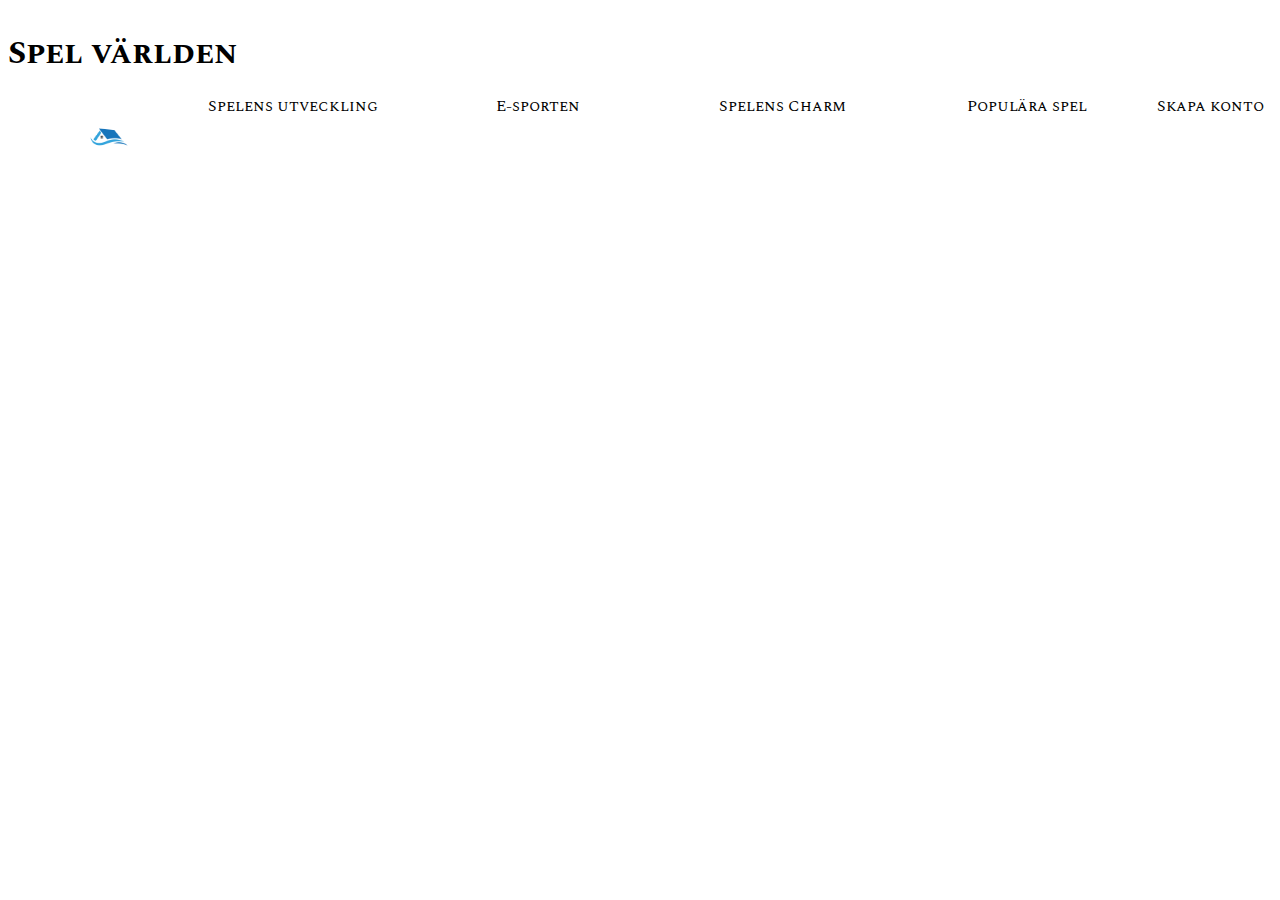
==== index.html @ deb36e64 "Gjort en del av  grunden till startsidan" ====
<!DOCTYPE html>
<html lang="sv">
<head>
    <meta charset="UTF-8">
    <meta name="viewport" content="width=device-width, initial-scale=1.0">
    <link rel="stylesheet" href="style.css">
    <title>Spel världen</title>
</head>

<body>
    <div class="wrapper">
        <header>
            <h1>Spel världen</h1>
        </header>
        <nav>
            <ul>
                <li>
                    <a href="index.html"> <img src="/Bilder/output-onlinejpgtools.png" alt="Hem logga"></a>
                </li>

                <li>
                    <a href="spelensUtveckling.html"> Spelens utveckling</a>
                </li>

                <li>
                    <a href="e-sproten.html"> E-sporten</a>
                </li>

                <li>
                    <a href="spelensCharm.html"> Spelens Charm</a>
                </li>

                <li>
                    <a href="populäraSpel.html"> Populära spel</a>
                </li>

                <li>
                    <a href="skapakonto.html"> Skapa konto</a>
                </li>
            </ul>
        </nav>
    </div>

    <main>

    </main>

    <footer>

    </footer>
</body>
</html>
---- style.css ----
@import url('https://fonts.googleapis.com/css2?family=Spectral+SC:ital,wght@0,200;0,300;0,400;0,500;0,600;0,700;0,800;1,200;1,300;1,400;1,500;1,600;1,700;1,800&display=swap');

.wrapper{
    width: 100%;
    min-height: 100%;
    margin: 0;
    display: grid;
    grid-template-rows:70px 70px auto auto;
    grid-template-areas: 
    "header"
    "nav"
    "main"
    "footer"
}

body{
    font-family: "Spectral SC", serif, 'Segoe UI', Tahoma, Geneva, Verdana, sans-serif; /*  Visar prioritering på typsnitt, så alltid något kan användas */
}

nav{
    grid-area: nav;
    width: 100%;
    height: 100%;
}

nav ul{
    display: grid;
    grid-template-columns: 0.5fr 1fr 1fr 1fr 1fr 0.5fr;
}

nav li{
    list-style-type: none;
    text-align: center;
}

a:link{
    text-decoration: none;
    color: black;
}

nav > ul > li > a > img{
    width: 70%;
}
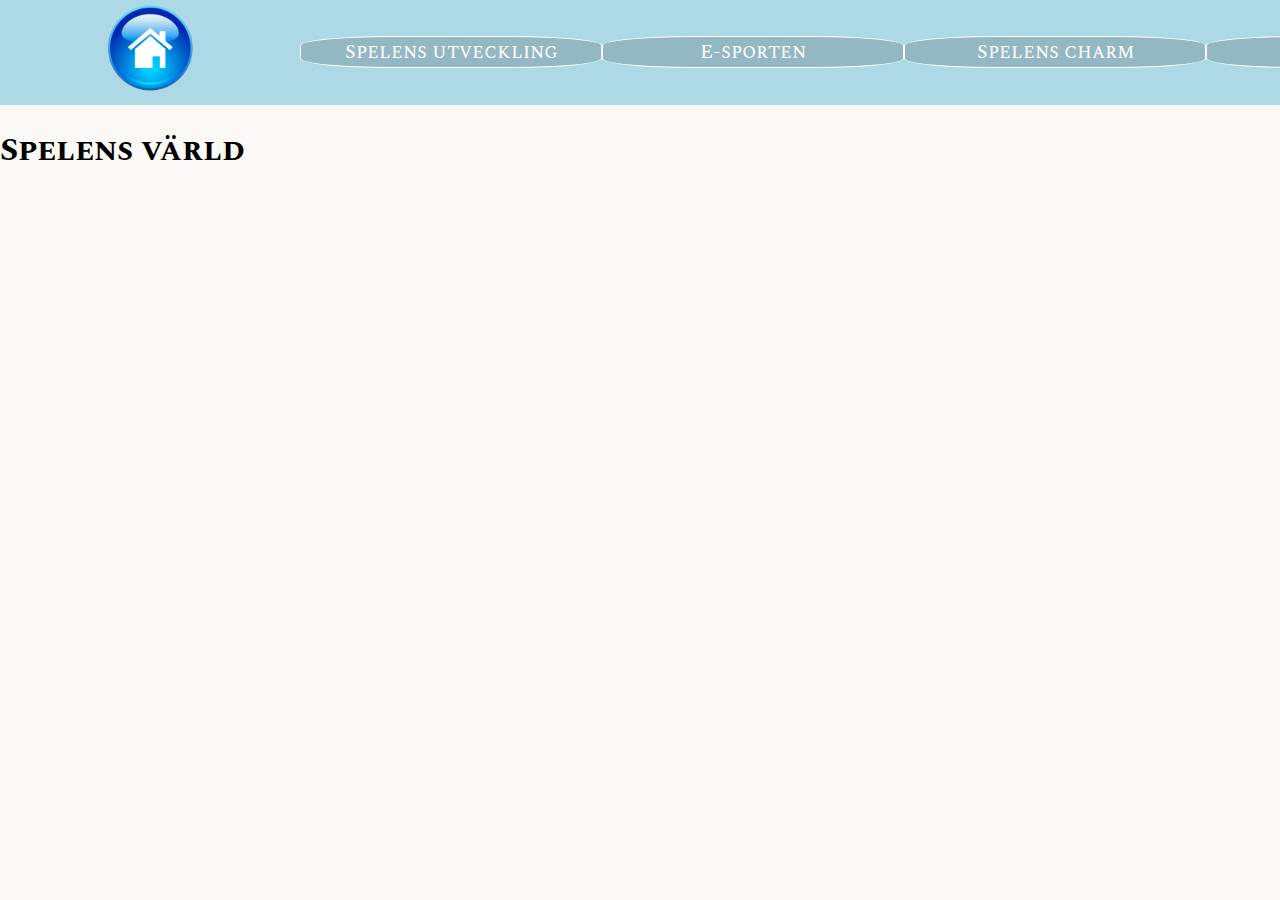
==== commit 8c7e7479: "anal" ====
--- a/index.html
+++ b/index.html
@@ -8,37 +8,38 @@
 </head>
 
 <body>
-    <div class="wrapper">
+    
+    <div class = "wrapper">
         <header>
-            <h1>Spel världen</h1>
+            <nav>
+                <ul>
+                    <li>
+                        <a href="index.html"> <img src="/Bilder/hemKnapp.png" alt="Hem knapp"></a>
+                    </li>
+
+                    <li>
+                        <a href="spelensUtveckling.html"> Spelens utveckling</a>
+                    </li>
+
+                    <li>
+                        <a href="e-sproten.html"> E-sporten</a>
+                    </li>
+
+                    <li>
+                        <a href="spelensCharm.html"> Spelens charm</a>
+                    </li>
+
+                    <li>
+                        <a href="populäraSpel.html"> Populära spel</a>
+                    </li>
+
+                    <li>
+                        <a href="skapakonto.html"> <img src="/Bilder/skapaKontoLogga.png" alt="Skapa konto"></a>
+                    </li>
+                </ul>
+            </nav>
+            <h1>Spelens värld</h1>
         </header>
-        <nav>
-            <ul>
-                <li>
-                    <a href="index.html"> <img src="/Bilder/output-onlinejpgtools.png" alt="Hem logga"></a>
-                </li>
-
-                <li>
-                    <a href="spelensUtveckling.html"> Spelens utveckling</a>
-                </li>
-
-                <li>
-                    <a href="e-sproten.html"> E-sporten</a>
-                </li>
-
-                <li>
-                    <a href="spelensCharm.html"> Spelens Charm</a>
-                </li>
-
-                <li>
-                    <a href="populäraSpel.html"> Populära spel</a>
-                </li>
-
-                <li>
-                    <a href="skapakonto.html"> Skapa konto</a>
-                </li>
-            </ul>
-        </nav>
     </div>
 
     <main>
--- a/style.css
+++ b/style.css
@@ -5,7 +5,7 @@
     min-height: 100%;
     margin: 0;
     display: grid;
-    grid-template-rows:70px 70px auto auto;
+    grid-template-rows:185px 70px auto auto;
     grid-template-areas: 
     "header"
     "nav"
@@ -15,29 +15,68 @@
 
 body{
     font-family: "Spectral SC", serif, 'Segoe UI', Tahoma, Geneva, Verdana, sans-serif; /*  Visar prioritering på typsnitt, så alltid något kan användas */
+    margin: 0;
+    background-color: #FAF9F6;
 }
 
-nav{
-    grid-area: nav;
-    width: 100%;
-    height: 100%;
+header > nav{
+    background-color: #ADD8E6;
 }
 
-nav ul{
+
+header > nav ul{
     display: grid;
     grid-template-columns: 0.5fr 1fr 1fr 1fr 1fr 0.5fr;
+    align-items: center;
+    justify-items: center;
+    margin: 0;
+    padding: 0;
 }
 
-nav li{
+header > nav li{
     list-style-type: none;
     text-align: center;
+    border: thin solid rgb(255, 255, 255);
+    border-radius: 30%;
+    background-color:rgba(0, 0, 0, 0.150);
+    width: 15em;
+    font-size: 2.5ch;
+    transition: 0.5s;
+    color: white;
+}
+
+header > nav li:hover{
+    transition: 0.5s;
+    font-size: 3ch;
+}
+
+header > nav li:nth-child(6){
+    border: thin none rgb(0, 0, 0);
+    background-color: #ADD8E6;
+}
+
+header > nav li:nth-child(1){
+    border: thin none rgb(0, 0, 0);
+    background-color: #ADD8E6;
 }
 
 a:link{
     text-decoration: none;
-    color: black;
+    color: rgb(255, 255,255);
 }
 
-nav > ul > li > a > img{
-    width: 70%;
+header > nav > ul > li > a > img{
+    width: 30%;
+    transition: 0.5s;
 }
+
+header > nav > ul > li > a > img:hover{
+    width: 40%;
+    transition: 0.5s;
+}
+
+
+main{
+    display: grid;
+    grid-template-columns: 1fr 1fr;
+}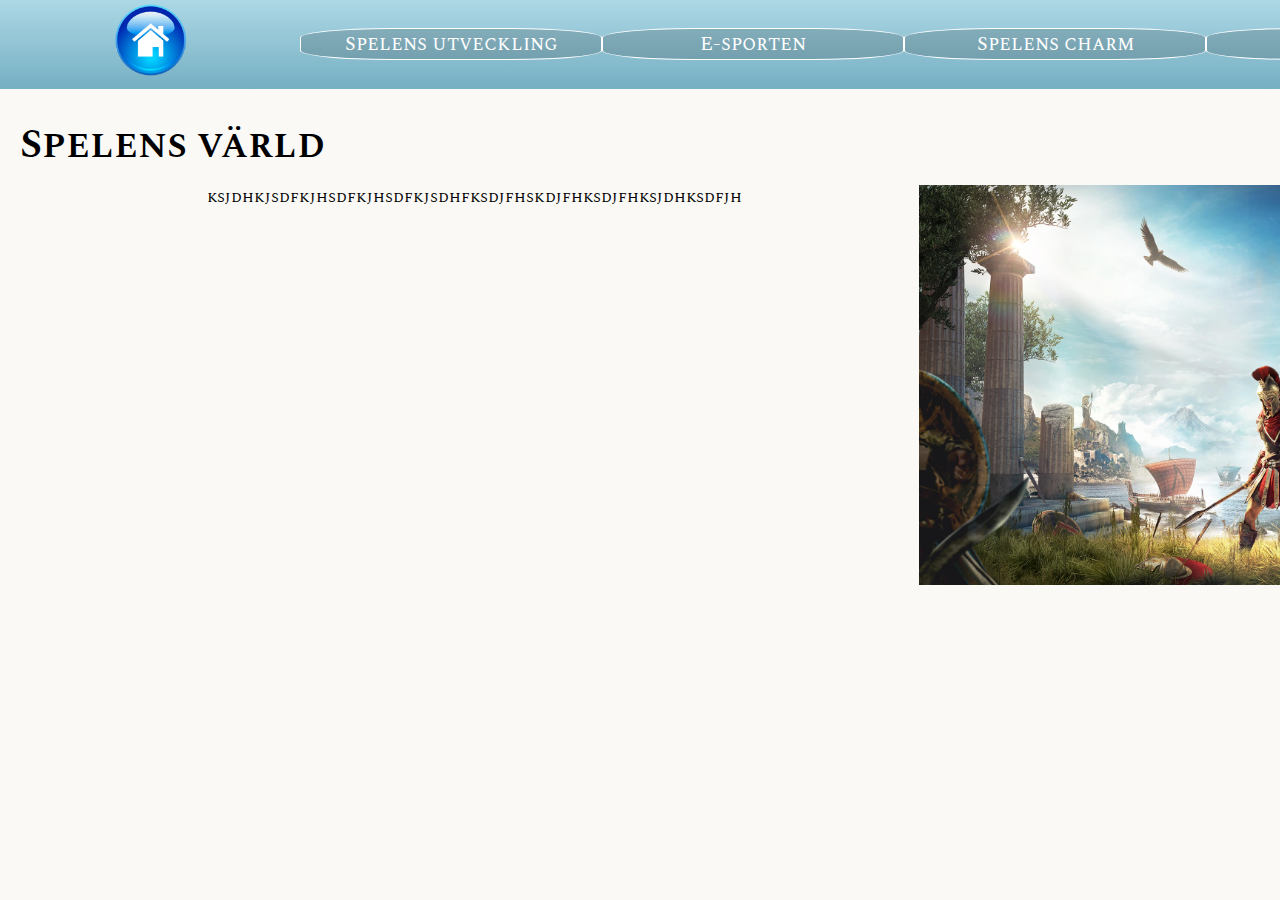
==== commit 8d845454: "Golbal menyn är klar och startsidan på börjad" ====
--- a/index.html
+++ b/index.html
@@ -40,14 +40,23 @@
             </nav>
             <h1>Spelens värld</h1>
         </header>
-    </div>
 
     <main>
+
+        <section>
+            ksjdhkjsdfkjhsdfkjhsdfkjsdhfksdjfhskdjfhksdjfhksjdhksdfjh
+        </section>
+
+        <section>
+            <img src="/Bilder/assassin.jpg" alt="Bild från Assassin's creed">
+        </section>
 
     </main>
 
     <footer>
 
     </footer>
+</div>
+
 </body>
 </html>--- a/style.css
+++ b/style.css
@@ -19,8 +19,25 @@
     background-color: #FAF9F6;
 }
 
+main{
+    display: grid;
+    grid-template-columns: 1fr 1fr;
+    padding-left: 30px;
+    justify-items: center;
+}
+
+main > section:nth-child(2) > img {
+    width: 80%;
+}
+
+h1{
+    font-size: 40px;
+    font-weight: 600;
+    padding-left: 20px;
+}
+
 header > nav{
-    background-color: #ADD8E6;
+    background-image: linear-gradient(#ADD8E6, #75afc2  );
 }
 
 
@@ -39,25 +56,25 @@
     border: thin solid rgb(255, 255, 255);
     border-radius: 30%;
     background-color:rgba(0, 0, 0, 0.150);
-    width: 15em;
+    width: 300px;
     font-size: 2.5ch;
+    color: white;
     transition: 0.5s;
-    color: white;
 }
 
 header > nav li:hover{
     transition: 0.5s;
-    font-size: 3ch;
+    transform: scale(1.05);
 }
 
-header > nav li:nth-child(6){
+header > nav li:nth-child(1), header > nav li:nth-child(6) {
     border: thin none rgb(0, 0, 0);
-    background-color: #ADD8E6;
+    background-color: rgb(0, 0, 0, 0);
 }
 
-header > nav li:nth-child(1){
-    border: thin none rgb(0, 0, 0);
-    background-color: #ADD8E6;
+
+header > nav li:nth-child(1):hover{
+    
 }
 
 a:link{
@@ -66,17 +83,6 @@
 }
 
 header > nav > ul > li > a > img{
-    width: 30%;
+    width: 75px;
     transition: 0.5s;
 }
-
-header > nav > ul > li > a > img:hover{
-    width: 40%;
-    transition: 0.5s;
-}
-
-
-main{
-    display: grid;
-    grid-template-columns: 1fr 1fr;
-}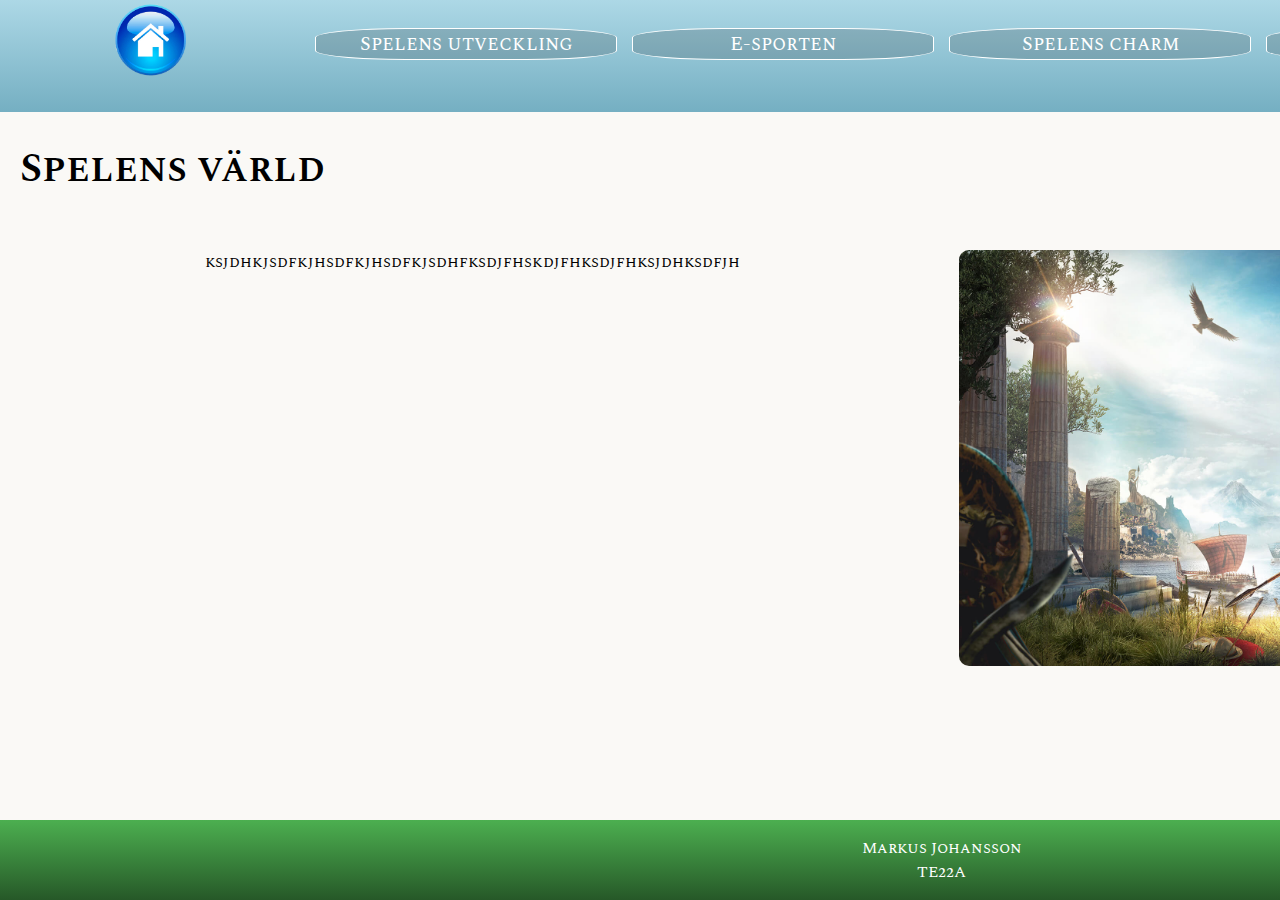
==== commit a78f7609: "gjort mycket" ====
--- a/index.html
+++ b/index.html
@@ -9,12 +9,12 @@
 
 <body>
     
-    <div class = "wrapper">
+    <div class="wrapper">
         <header>
             <nav>
                 <ul>
                     <li>
-                        <a href="index.html"> <img src="/Bilder/hemKnapp.png" alt="Hem knapp"></a>
+                        <a href="index.html"><img src="/Bilder/hemKnapp.png" alt="Hem knapp"></a>
                     </li>
 
                     <li>
@@ -22,7 +22,7 @@
                     </li>
 
                     <li>
-                        <a href="e-sproten.html"> E-sporten</a>
+                        <a href="e-sporten.html"> E-sporten</a>
                     </li>
 
                     <li>
@@ -54,7 +54,7 @@
     </main>
 
     <footer>
-
+        <p>Markus Johansson <br> TE22A </p>
     </footer>
 </div>
 
--- a/style.css
+++ b/style.css
@@ -2,55 +2,55 @@
 
 .wrapper{
     width: 100%;
-    min-height: 100%;
-    margin: 0;
-    display: grid;
-    grid-template-rows:185px 70px auto auto;
+    height: 100%;
+    margin: 0;
+    display: grid;
+    grid-template-rows:250px auto 80px;
     grid-template-areas: 
     "header"
-    "nav"
     "main"
     "footer"
 }
 
-body{
-    font-family: "Spectral SC", serif, 'Segoe UI', Tahoma, Geneva, Verdana, sans-serif; /*  Visar prioritering på typsnitt, så alltid något kan användas */
-    margin: 0;
-    background-color: #FAF9F6;
-}
-
-main{
-    display: grid;
-    grid-template-columns: 1fr 1fr;
-    padding-left: 30px;
-    justify-items: center;
-}
-
-main > section:nth-child(2) > img {
-    width: 80%;
-}
-
-h1{
-    font-size: 40px;
-    font-weight: 600;
-    padding-left: 20px;
+header{
+    grid-area: header;
+    display: grid;
+    grid-template-rows: auto auto;
+}
+
+header > nav:first-of-type ul{
+    display: grid;
+    grid-template-columns: 0.5fr 1fr 1fr 1fr 1fr 0.5fr;
+    align-items: center;
+    justify-items: center;
+    margin: 0;
+    padding: 0;
+    gap: 15px;
+}
+
+nav > ul{
+    display: grid;
+    grid-template-columns: 1fr 1fr;
+    align-items: center;
+    justify-items: center;
+    margin: 0;
+    padding: 0;
 }
 
 header > nav{
     background-image: linear-gradient(#ADD8E6, #75afc2  );
 }
 
-
-header > nav ul{
-    display: grid;
-    grid-template-columns: 0.5fr 1fr 1fr 1fr 1fr 0.5fr;
-    align-items: center;
-    justify-items: center;
-    margin: 0;
-    padding: 0;
-}
-
-header > nav li{
+header nav:nth-child(2){
+    align-items: center;
+    justify-content: center;
+    background-image: linear-gradient(#75afc2, #ADD8E6);
+    padding-bottom: 10px;
+}
+
+nav li{
+    display: grid;
+    justify-content: stretch;
     list-style-type: none;
     text-align: center;
     border: thin solid rgb(255, 255, 255);
@@ -60,21 +60,24 @@
     font-size: 2.5ch;
     color: white;
     transition: 0.5s;
-}
-
-header > nav li:hover{
+    padding: 0;
+}
+
+header > nav li:hover, nav li:hover{
     transition: 0.5s;
     transform: scale(1.05);
 }
 
-header > nav li:nth-child(1), header > nav li:nth-child(6) {
+header > nav:first-of-type li:nth-child(1), header > nav li:nth-child(6){
     border: thin none rgb(0, 0, 0);
     background-color: rgb(0, 0, 0, 0);
 }
 
-
-header > nav li:nth-child(1):hover{
-    
+header > nav:first-of-type li:nth-child(1):hover, header > nav li:nth-child(6):hover{
+    transition: 0.5s;
+    transform: scale(1.00);
+    display: grid;
+    justify-content: center;
 }
 
 a:link{
@@ -82,7 +85,164 @@
     color: rgb(255, 255,255);
 }
 
+header > nav > ul > li > a > img:hover{
+    transition: 0.5s;
+    transform: scale(1.05);
+}
+
 header > nav > ul > li > a > img{
     width: 75px;
     transition: 0.5s;
 }
+
+nav > ul{
+    display: grid;
+    grid-template-columns: 1fr 1fr;
+    align-items: center;
+    justify-items: center;
+    margin: 0;
+    padding: 0;
+}
+
+#esporten header{
+    grid-area: header;
+    display: grid;
+    grid-template-rows: auto auto auto;
+}
+
+body{
+    font-family: "Spectral SC", serif, 'Segoe UI', Tahoma, Verdana, sans-serif; /*  Visar prioritering på typsnitt, så alltid något kan användas */
+    margin: 0;
+    background-color: #FAF9F6;
+    height: 100vh;
+}
+
+main{
+    grid-area: main;
+    display: grid;
+    grid-template-columns: 1fr 1fr;
+    padding-left:10px;
+    grid-gap: 25px;
+    justify-items: center;
+    overflow-y: auto;
+    overflow-x: hidden;
+}
+
+#utveckling section, #spel section{
+    width: 100%;
+    background-color: rgb(219, 219, 219);
+    border-radius: 20px;
+    padding: 10px;
+}
+
+#utveckling section:nth-child(even){
+    display: flex;
+    justify-items: center;
+    justify-content: center;
+}
+
+#utveckling section:nth-child(12){
+    display: grid;
+    grid-template-columns: 1fr 1fr;
+    justify-items: none;
+    justify-content: none;
+}
+
+#spel main{
+    grid-template-columns: 1fr 1fr 1fr;
+}
+
+#spel section:last-of-type{
+    grid-column-start: 2;
+}
+
+#spel video{
+    width: 65%;
+    padding: 0;
+    border-radius: 10px;
+}
+
+#spel section img{
+    width: 65%;
+}
+
+img{
+    border-radius: 10px;
+    width: 80%;
+}
+
+h3 ~ p, h3 ~ p ~ video{
+    padding-left: 15px;
+}
+
+h2{
+    text-align: center;
+}
+
+#skapakonto main{
+    grid-area: main;
+    display: grid;
+    grid-template-columns: 1fr;
+    justify-items: center;
+}
+
+h1{
+    font-size: 40px;
+    font-weight: 600;
+    padding-left: 20px;
+}
+
+dt{
+    font-weight: 600;
+    padding-top: 10px;
+}
+
+li{
+    padding-top: 10px;
+}
+
+caption{
+    font-size: 2em;
+}
+
+table, td, th{
+    border: thin solid rgb(0, 0, 0);
+    border-collapse: collapse;
+    width: 500px;
+}
+
+tr:nth-child(even){
+    background-color: rgb(0, 0, 0, 0.2);
+}
+
+#skapakonto form p{
+    display: flex;
+    flex-wrap: wrap;
+    width: 100%;
+}
+
+#skapakonto label{
+    width: 100px;
+}
+
+#skapakonto .reqfield{
+    padding-left: 5px;
+}
+
+fieldset{
+    border-radius: 10px;
+}
+
+#skapakonto fieldset:last-of-type{
+    padding-top: 15px;
+    border-style: none;
+}
+
+footer{
+    grid-area: footer;
+    background-image: linear-gradient(#4caf50,#265828);
+    color: white;
+    bottom: 0;
+    width: 100%;
+    text-align: center;
+}
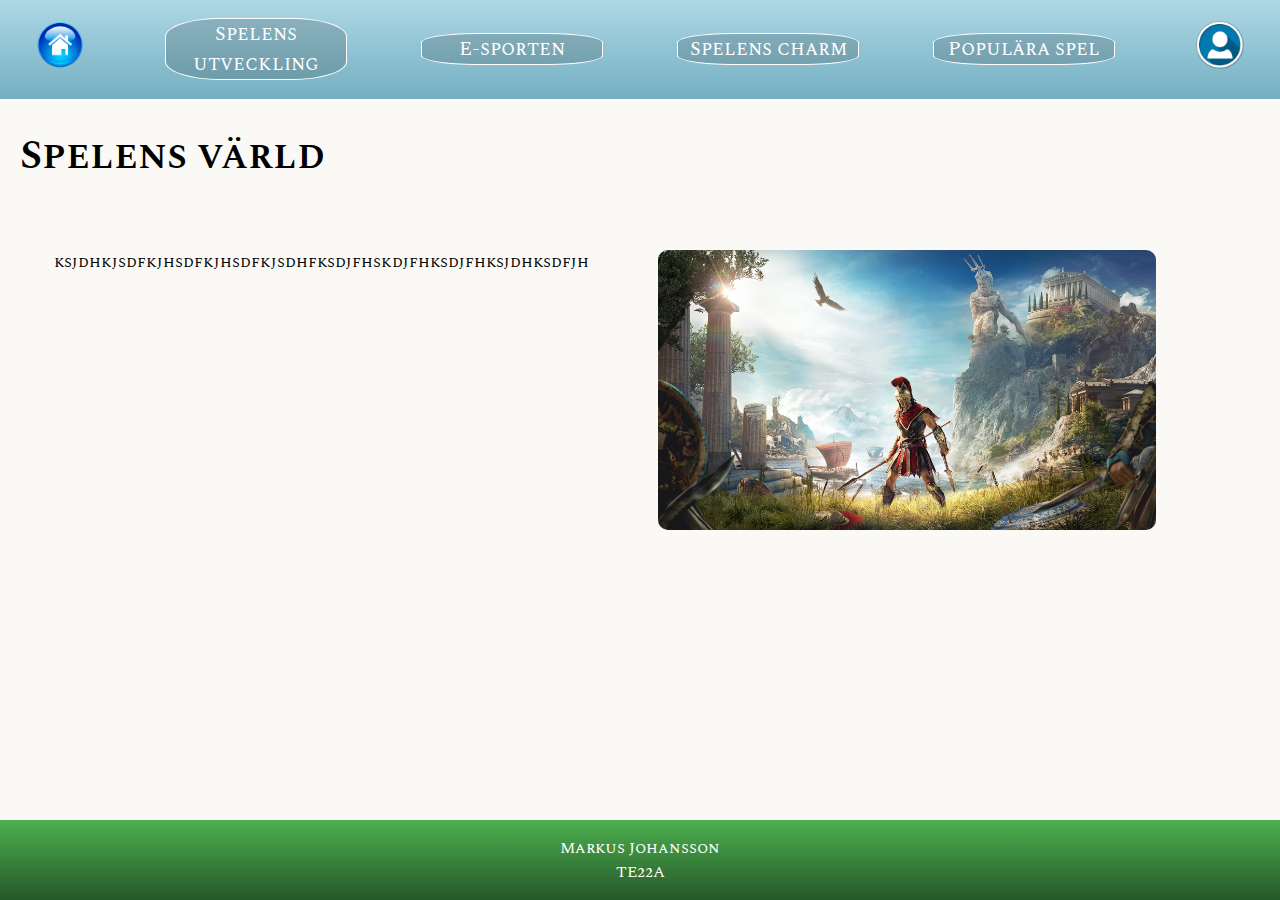
==== commit 516dc130: "skrivit komentarer, är på populära spel." ====
--- a/index.html
+++ b/index.html
@@ -1,62 +1,58 @@
-<!DOCTYPE html>
-<html lang="sv">
-<head>
-    <meta charset="UTF-8">
-    <meta name="viewport" content="width=device-width, initial-scale=1.0">
-    <link rel="stylesheet" href="style.css">
-    <title>Spel världen</title>
-</head>
+<!DOCTYPE html> <!-- Väljer/visar att det är en HTML-5 sida -->
+<html lang="sv"> <!-- Sätter språket till svenska -->
+    <head> <!-- Det är här all metadata och alla exträrna länkar lagras, alltså typ hjärnan -->
+        <meta charset="UTF-8"> <!-- Sätter teckenkodningen till UTF-8, alltså olika tecken och språk -->
+        <meta name="viewport" content="width=device-width, initial-scale=1.0"> <!-- Gör så att koden kan se bredden på sidan -->
+        <link rel="stylesheet" href="style.css"> <!-- Länkar till min CSS -->
+        <title>Spel världen</title> <!-- Titel som snys på webbläsaren -->
+    </head>
 
-<body>
-    
-    <div class="wrapper">
-        <header>
-            <nav>
-                <ul>
-                    <li>
-                        <a href="index.html"><img src="/Bilder/hemKnapp.png" alt="Hem knapp"></a>
-                    </li>
+    <body> <!-- Själva kroppen av sidan, alltså det som visas på sidan -->
+        <div class="wrapper"> <!-- En div som omsluter allt innehåll för att kunna ändra layouten -->
+            <header> <!-- Det som visas högst på sidan här är de navigations menyn och huvudrubriken (huvudrubriken ska alltid vara placerad här)-->
+                <nav> <!-- Skapar en navigationsmeny -->
+                    <ul> <!-- Skapar en oornad lista -->
+                        <li> <!--Skapar ett listelement-->
+                            <a href="index.html"><img src="/Bilder/hemKnapp.png" alt="Hem knapp"></a> <!-- Länk -->
+                        </li>
 
-                    <li>
-                        <a href="spelensUtveckling.html"> Spelens utveckling</a>
-                    </li>
+                        <li>
+                            <a href="spelensUtveckling.html"> Spelens utveckling</a>
+                        </li>
 
-                    <li>
-                        <a href="e-sporten.html"> E-sporten</a>
-                    </li>
+                        <li>
+                            <a href="e-sporten.html"> E-sporten</a>
+                        </li>
 
-                    <li>
-                        <a href="spelensCharm.html"> Spelens charm</a>
-                    </li>
+                        <li>
+                            <a href="spelensCharm.html"> Spelens charm</a>
+                        </li>
 
-                    <li>
-                        <a href="populäraSpel.html"> Populära spel</a>
-                    </li>
+                        <li>
+                            <a href="populäraSpel.html"> Populära spel</a>
+                        </li>
 
-                    <li>
-                        <a href="skapakonto.html"> <img src="/Bilder/skapaKontoLogga.png" alt="Skapa konto"></a>
-                    </li>
-                </ul>
-            </nav>
-            <h1>Spelens värld</h1>
-        </header>
+                        <li>
+                            <a href="skapakonto.html"> <img src="/Bilder/skapaKontoLogga.png" alt="Skapa konto"></a>
+                        </li>
+                    </ul>
+                </nav>
+                <h1>Spelens värld</h1> <!-- Huvudrubrik -->
+            </header>
 
-    <main>
+            <main> <!-- Själva huvudinnehållet på denna siad -->
+                <section> <!-- Delar in sidans innhehåll till olika sektioner -->
+                    ksjdhkjsdfkjhsdfkjhsdfkjsdhfksdjfhskdjfhksdjfhksjdhksdfjh
+                </section>
 
-        <section>
-            ksjdhkjsdfkjhsdfkjhsdfkjsdhfksdjfhskdjfhksdjfhksjdhksdfjh
-        </section>
+                <section>
+                    <img src="/Bilder/assassin.jpg" alt="Bild från Assassin's creed"> <!-- Lägger in en bild och alt är en beskrivning till bilden -->
+                </section>
+            </main>
 
-        <section>
-            <img src="/Bilder/assassin.jpg" alt="Bild från Assassin's creed">
-        </section>
-
-    </main>
-
-    <footer>
-        <p>Markus Johansson <br> TE22A </p>
-    </footer>
-</div>
-
-</body>
+            <footer> <!-- Slutet av sidan -->
+                <p>Markus Johansson <br> TE22A </p> <!-- p skapar enn textrtad och br bryter raden ner -->
+            </footer>
+        </div>
+    </body>
 </html>--- a/style.css
+++ b/style.css
@@ -26,6 +26,7 @@
     margin: 0;
     padding: 0;
     gap: 15px;
+    height: 100%;
 }
 
 nav > ul{
@@ -35,6 +36,7 @@
     justify-items: center;
     margin: 0;
     padding: 0;
+    height: 100%;
 }
 
 header > nav{
@@ -45,7 +47,6 @@
     align-items: center;
     justify-content: center;
     background-image: linear-gradient(#75afc2, #ADD8E6);
-    padding-bottom: 10px;
 }
 
 nav li{
@@ -53,10 +54,10 @@
     justify-content: stretch;
     list-style-type: none;
     text-align: center;
-    border: thin solid rgb(255, 255, 255);
+    border: thin solid hsl(0,0%,100%);
     border-radius: 30%;
     background-color:rgba(0, 0, 0, 0.150);
-    width: 300px;
+    width: 75%;
     font-size: 2.5ch;
     color: white;
     transition: 0.5s;
@@ -69,40 +70,21 @@
 }
 
 header > nav:first-of-type li:nth-child(1), header > nav li:nth-child(6){
+    width: 50%;
     border: thin none rgb(0, 0, 0);
     background-color: rgb(0, 0, 0, 0);
 }
 
-header > nav:first-of-type li:nth-child(1):hover, header > nav li:nth-child(6):hover{
-    transition: 0.5s;
-    transform: scale(1.00);
-    display: grid;
-    justify-content: center;
-}
-
-a:link{
+a:link, a:visited, a:hover, a:active, a:focus{
     text-decoration: none;
     color: rgb(255, 255,255);
 }
 
-header > nav > ul > li > a > img:hover{
+header > nav > ul > li:first-of-type:hover, header > nav > ul > li:last-of-type:hover{
     transition: 0.5s;
-    transform: scale(1.05);
-}
-
-header > nav > ul > li > a > img{
-    width: 75px;
-    transition: 0.5s;
-}
-
-nav > ul{
-    display: grid;
-    grid-template-columns: 1fr 1fr;
-    align-items: center;
-    justify-items: center;
-    margin: 0;
-    padding: 0;
-}
+    transform: scale(1.03);
+}
+
 
 #esporten header{
     grid-area: header;
@@ -144,8 +126,14 @@
 #utveckling section:nth-child(12){
     display: grid;
     grid-template-columns: 1fr 1fr;
-    justify-items: none;
-    justify-content: none;
+    justify-items: center;
+    justify-content: center;
+}
+
+#utveckling section:last-of-type > section{
+    display: grid;
+    grid-template-columns: 1fr;
+    justify-items: center;
 }
 
 #spel main{
@@ -187,7 +175,7 @@
 }
 
 h1{
-    font-size: 40px;
+    font-size: 2.5em;
     font-weight: 600;
     padding-left: 20px;
 }
@@ -206,9 +194,9 @@
 }
 
 table, td, th{
-    border: thin solid rgb(0, 0, 0);
+    border: thin solid black;
     border-collapse: collapse;
-    width: 500px;
+    width: 100%;
 }
 
 tr:nth-child(even){
@@ -236,6 +224,11 @@
 #skapakonto fieldset:last-of-type{
     padding-top: 15px;
     border-style: none;
+}
+
+button{
+    border-radius: 10px;
+    font-size: 1.5em;
 }
 
 footer{
@@ -246,3 +239,41 @@
     width: 100%;
     text-align: center;
 }
+
+@media only screen and (max-width: 800px){
+    
+    header > nav:first-of-type ul{
+        display: flex;
+        flex-direction:column;
+    }
+
+    .wrapper{
+        width: 100%;
+        height: 100%;
+        margin: 0;
+        display: grid;
+        grid-template-rows:auto auto 80px;
+        grid-template-areas: 
+        "header"
+        "main"
+        "footer"
+    }
+
+    main{
+        display: flex;
+        flex-direction: column;
+    }
+
+    body{
+        height: auto;
+    }
+
+    header > nav:first-of-type img{
+        width: 50%;
+    }
+
+    button{
+        width: 100%;
+
+    }
+}
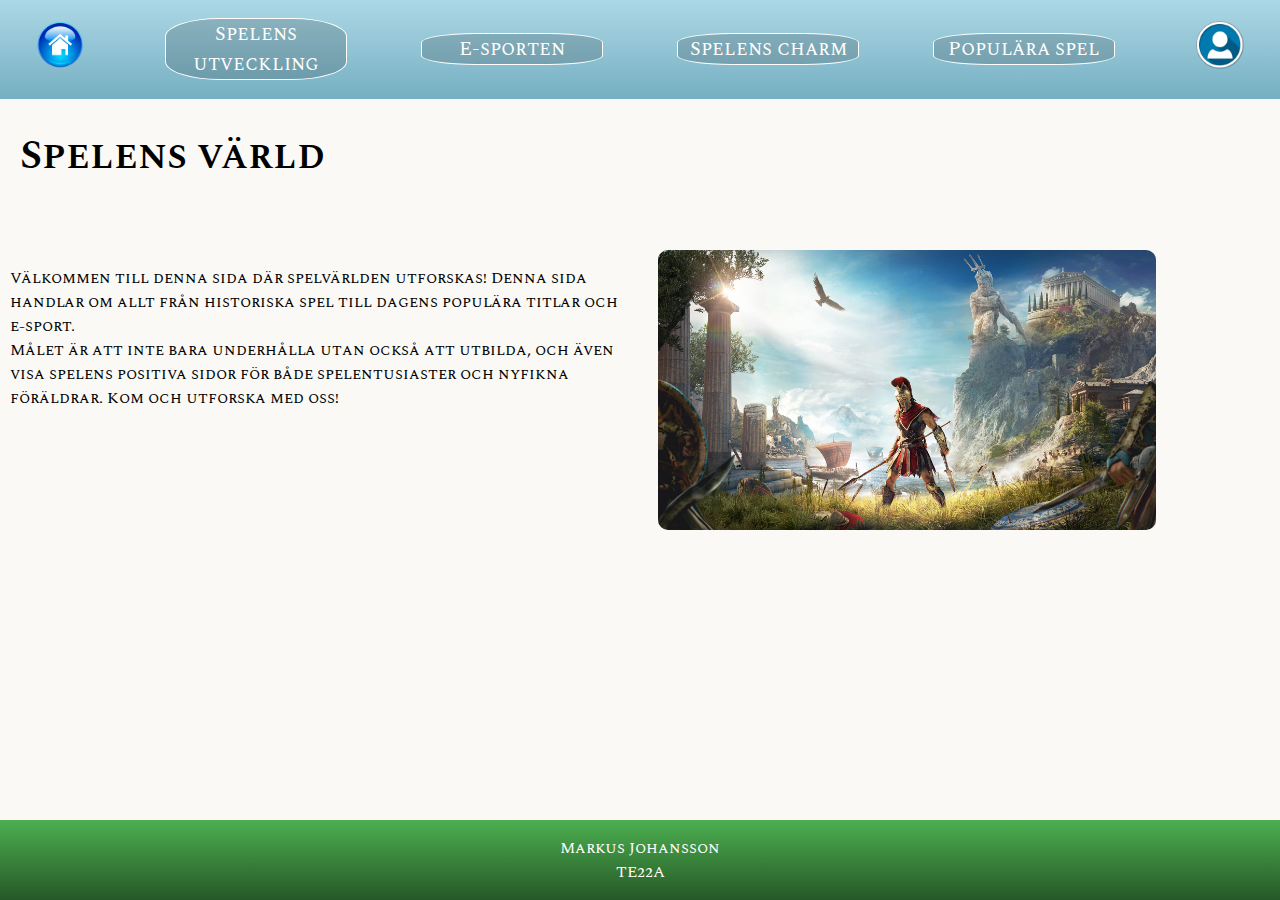
==== commit a9a21fa0: "Klar" ====
--- a/index.html
+++ b/index.html
@@ -42,7 +42,10 @@
 
             <main> <!-- Själva huvudinnehållet på denna siad -->
                 <section> <!-- Delar in sidans innhehåll till olika sektioner -->
-                    ksjdhkjsdfkjhsdfkjhsdfkjsdhfksdjfhskdjfhksdjfhksjdhksdfjh
+                    <p>
+                        Välkommen till denna sida där spelvärlden utforskas! Denna sida handlar om allt från historiska spel till dagens populära titlar och e-sport. <br>
+                        Målet är att inte bara underhålla utan också att utbilda, och även visa spelens positiva sidor för både spelentusiaster och nyfikna föräldrar. Kom och utforska med oss!
+                    </p>
                 </section>
 
                 <section>
--- a/style.css
+++ b/style.css
@@ -1,49 +1,49 @@
-@import url('https://fonts.googleapis.com/css2?family=Spectral+SC:ital,wght@0,200;0,300;0,400;0,500;0,600;0,700;0,800;1,200;1,300;1,400;1,500;1,600;1,700;1,800&display=swap');
-
-.wrapper{
-    width: 100%;
-    height: 100%;
-    margin: 0;
-    display: grid;
-    grid-template-rows:250px auto 80px;
-    grid-template-areas: 
+@import url('https://fonts.googleapis.com/css2?family=Spectral+SC:ital,wght@0,200;0,300;0,400;0,500;0,600;0,700;0,800;1,200;1,300;1,400;1,500;1,600;1,700;1,800&display=swap'); /* Länkar en font jag vill ha till sidan */
+
+.wrapper{ /* Klassselektor till diven på sidorna */
+    width: 100%; /* Sätter bredden till 100% av sidans bredd */
+    height: 100%; /* Sätter höjden till 100% av sidans höjd */
+    margin: 0; /* Gör så det inte blir någon margin på något alltsp typ mellanrum */
+    display: grid; /* Gör så griden syns */
+    grid-template-rows:250px auto 80px; /* Delar in sidan i 3 rader varje storlek för varje rad. Auto gör så den delen tar den plats den behöver */
+    grid-template-areas: /* Beskriver vilka alla ställen är */
     "header"
     "main"
     "footer"
 }
 
-header{
-    grid-area: header;
-    display: grid;
-    grid-template-rows: auto auto;
-}
-
-header > nav:first-of-type ul{
-    display: grid;
-    grid-template-columns: 0.5fr 1fr 1fr 1fr 1fr 0.5fr;
-    align-items: center;
+header{ /* typselektor*/
+    grid-area: header; /* Säger vilken gridarea det är i */
+    display: grid;
+    grid-template-rows: auto auto; /* Delar in header i två för jag har naven i header */
+}
+
+nav:first-of-type ul{ /* Alla uls i den första naven effekteras här (Globalmenyn) */
+    display: grid;
+    grid-template-columns: 0.5fr 1fr 1fr 1fr 1fr 0.5fr; /* Delar in naven i 6 columer, fr är beronde på skrämens storlek */
+    align-items: center; /* Placerar sakerna i mitten */
     justify-items: center;
     margin: 0;
     padding: 0;
-    gap: 15px;
+    gap: 15px; /* Lägger ett mellanrum mellan elementen */
     height: 100%;
 }
 
-nav > ul{
+nav > ul{ /* Barnselektor ändrar i min lokal meny  */
     display: grid;
     grid-template-columns: 1fr 1fr;
-    align-items: center;
-    justify-items: center;
+    align-items: center; /* Centrerar innehållet på y-axeln */
+    justify-items: center; /* Centrerar innehållet på x-axeln */ 
     margin: 0;
     padding: 0;
     height: 100%;
 }
 
 header > nav{
-    background-image: linear-gradient(#ADD8E6, #75afc2  );
-}
-
-header nav:nth-child(2){
+    background-image: linear-gradient(#ADD8E6, #75afc2); /* Ändrar backgrundsfärgen, andväder background-image för vill ha linear-gradient så backgrunden fadear i två olika färger  */
+}
+
+header nav:nth-child(2){ /* Avkomlingsselektor med en strukturell psuedoklass */
     align-items: center;
     justify-content: center;
     background-image: linear-gradient(#75afc2, #ADD8E6);
@@ -52,21 +52,21 @@
 nav li{
     display: grid;
     justify-content: stretch;
-    list-style-type: none;
-    text-align: center;
-    border: thin solid hsl(0,0%,100%);
-    border-radius: 30%;
-    background-color:rgba(0, 0, 0, 0.150);
-    width: 75%;
-    font-size: 2.5ch;
-    color: white;
+    list-style-type: none; /* Gör så det inte är någon form av lista */
+    text-align: center; /* Centrerar texten till mitten */
+    border: thin solid hsl(0,0%,100%);  /* Skapar en border första är tjockleken andra är vilken typ av border tredje är vilken färg den ska va */
+    border-radius: 30%;  /* Rundar av kanterna */
+    background-color:rgba(0, 0, 0, 0.150);  /* Ändrar bakgrundsfärgen sista är så den blir trasparant */
+    width: 75%; /* Ändrar bredden på li elementet */
+    font-size: 2.5ch; /* Ändrar så storleken på texten, ch är bredden på 0 */
+    color: white; /* Ändrar text färgen */
+    transition: 0.5s; /* Lägger en transtion på li, så den går smooth tillbaka från när man hoverar över den */
+    padding: 0; /* Tar bort padding */
+}
+
+header > nav li:hover, nav li:hover{ /* klass selektor med en pseudoklass hover */
     transition: 0.5s;
-    padding: 0;
-}
-
-header > nav li:hover, nav li:hover{
-    transition: 0.5s;
-    transform: scale(1.05);
+    transform: scale(1.05); /* Gör så det blir 5% större */
 }
 
 header > nav:first-of-type li:nth-child(1), header > nav li:nth-child(6){
@@ -75,50 +75,43 @@
     background-color: rgb(0, 0, 0, 0);
 }
 
-a:link, a:visited, a:hover, a:active, a:focus{
-    text-decoration: none;
-    color: rgb(255, 255,255);
-}
-
 header > nav > ul > li:first-of-type:hover, header > nav > ul > li:last-of-type:hover{
     transition: 0.5s;
     transform: scale(1.03);
 }
 
-
-#esporten header{
-    grid-area: header;
-    display: grid;
-    grid-template-rows: auto auto auto;
-}
-
-body{
+#esporten header{ /* Id selektor med avkomlings slektor */
+    display: grid;
+    grid-template-rows: auto auto auto; /* Delar in min header i tre här för att jag har en lokal meny också */
+}
+
+body{ /* Typ selektor */
     font-family: "Spectral SC", serif, 'Segoe UI', Tahoma, Verdana, sans-serif; /*  Visar prioritering på typsnitt, så alltid något kan användas */
     margin: 0;
     background-color: #FAF9F6;
-    height: 100vh;
+    height: 100vh; /* vh står för vertical height alltså den vertikala höjden av sidan */
 }
 
 main{
     grid-area: main;
     display: grid;
     grid-template-columns: 1fr 1fr;
-    padding-left:10px;
-    grid-gap: 25px;
-    justify-items: center;
-    overflow-y: auto;
-    overflow-x: hidden;
+    padding-left: 10px; /* Lägger padding till vänster för att flytta ut allt i main lite till höger */
+    grid-gap: 25px; /* Lägger ett mellanrum mellan gridarna */
+    justify-items: center;
+    overflow-y: auto; /* Gör så du kan scrolla ner på bara main om det behövs */
+    overflow-x: hidden; /* Gör så du inte kan scrolla åt sidan */
 }
 
 #utveckling section, #spel section{
-    width: 100%;
+    
     background-color: rgb(219, 219, 219);
     border-radius: 20px;
     padding: 10px;
 }
 
 #utveckling section:nth-child(even){
-    display: flex;
+    display: flex; /* Så saker förändras basserat på omgivningen, använder den för att centrera mina bilder i sektionerna */
     justify-items: center;
     justify-content: center;
 }
@@ -141,7 +134,7 @@
 }
 
 #spel section:last-of-type{
-    grid-column-start: 2;
+    grid-column-start: 2; /* Gör så att detta element börjar på andra columen */
 }
 
 #spel video{
@@ -159,7 +152,7 @@
     width: 80%;
 }
 
-h3 ~ p, h3 ~ p ~ video{
+h3 + p, h3 ~ p ~ video{ /* Klass selektor med angränsande syskon selektor och syskon selektor i, syskon selektor effekterar alla element som ligger efter det andra medan angränsade syskon slektor är direkt efter det andra */
     padding-left: 15px;
 }
 
@@ -175,18 +168,14 @@
 }
 
 h1{
-    font-size: 2.5em;
-    font-weight: 600;
+    font-size: 2.5em; /* 1Em = 100% av typsnittets höjd */
+    font-weight: 600; /* Ändrar tjockleken på texten */
     padding-left: 20px;
 }
 
 dt{
     font-weight: 600;
-    padding-top: 10px;
-}
-
-li{
-    padding-top: 10px;
+    padding-top: 10px; /* Padding på översidan, lägger det här så det blir lite större mellanrum på sakerna */
 }
 
 caption{
@@ -200,12 +189,12 @@
 }
 
 tr:nth-child(even){
-    background-color: rgb(0, 0, 0, 0.2);
+    background-color: rgb(0, 0, 0, 0.2); /* Gör så det blir zebra striping */
 }
 
 #skapakonto form p{
     display: flex;
-    flex-wrap: wrap;
+    flex-wrap: wrap; /* Använder det så att alla elementen ligger längs med varandra efter varndra */
     width: 100%;
 }
 
@@ -223,7 +212,7 @@
 
 #skapakonto fieldset:last-of-type{
     padding-top: 15px;
-    border-style: none;
+    border-style: none; /* Gör så det inte blir någon boarder */
 }
 
 button{
@@ -235,23 +224,29 @@
     grid-area: footer;
     background-image: linear-gradient(#4caf50,#265828);
     color: white;
-    bottom: 0;
     width: 100%;
     text-align: center;
 }
 
-@media only screen and (max-width: 800px){
+a:link, a:visited, a:hover, a:active, a:focus{ /* LOVE FOUCUS HATE */
+    text-decoration: none;
+    color: rgb(255, 255,255);
+}
+
+@media only screen and (max-width: 800px){ /* Ändrar så när bredden är 800px som max så ändras dessa saker */
     
     header > nav:first-of-type ul{
         display: flex;
-        flex-direction:column;
+        flex-direction: column; /* Gör så att det blir en enspaltslayout för globalmenyn */
+    }
+
+    main{
+        padding-left: 0px; /* Tar bort min padding left för den gjorde så det såg konstigt ut på mobil */
+        padding: 5px; /* Gör så det blir padding runt hela main, så de sidor där section har en bakrunds färg blir lite snyggare  */
     }
 
     .wrapper{
-        width: 100%;
-        height: 100%;
-        margin: 0;
-        display: grid;
+        display: grid; 
         grid-template-rows:auto auto 80px;
         grid-template-areas: 
         "header"
@@ -261,11 +256,11 @@
 
     main{
         display: flex;
-        flex-direction: column;
-    }
-
-    body{
-        height: auto;
+        flex-direction: column; /* Gör om allt till enspalts layout */
+    }
+
+    body{ /* Tog bort så sidan tar den höjd den hehöver, så änvändaren kan scrolla på hela sidan */
+        height: auto; 
     }
 
     header > nav:first-of-type img{
